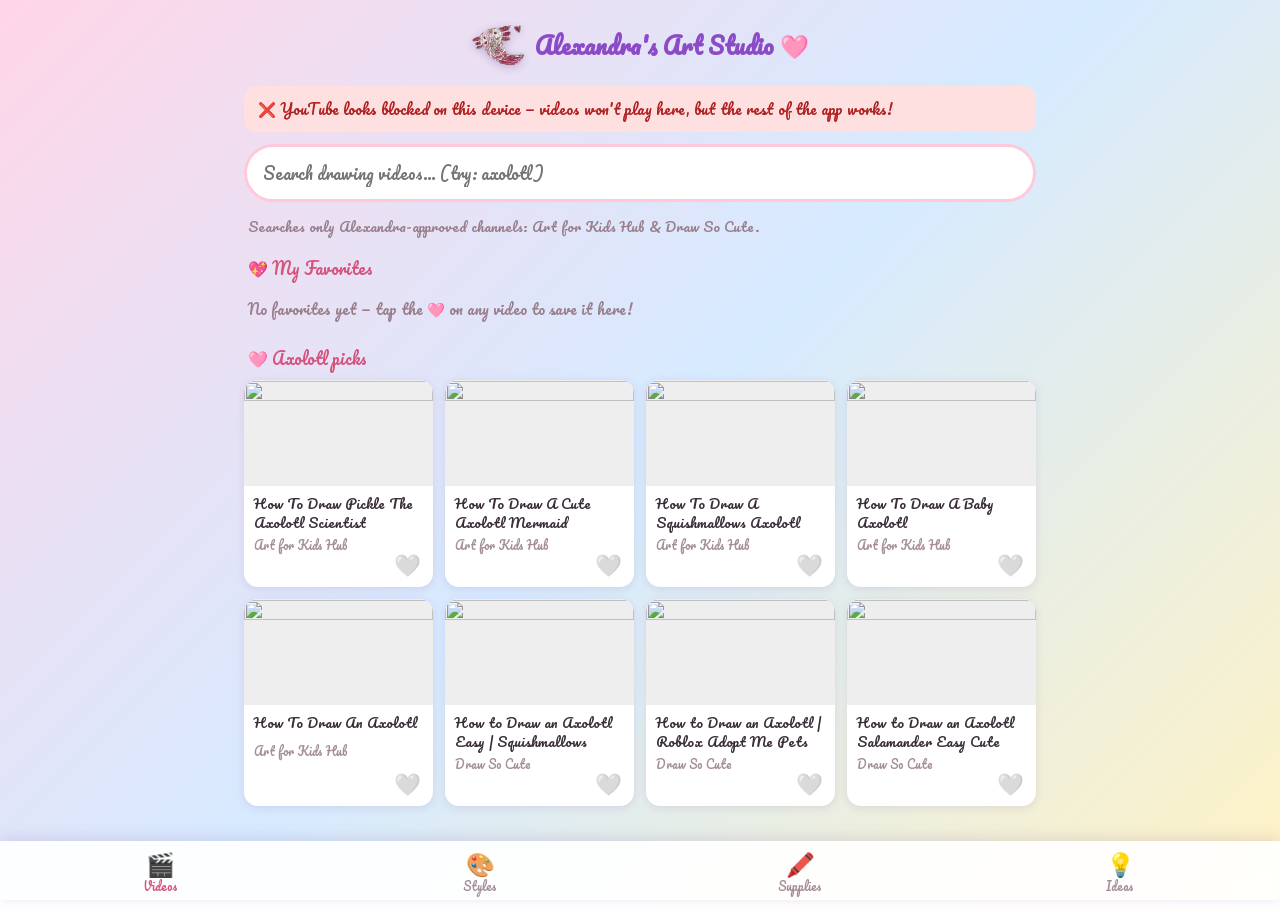
==== index.html @ 218f5567 "Transparent axolotl cutout as header logo + cache-bust all asset URLs (?v=2)" ====
<!DOCTYPE html>
<html lang="en">
<head>
  <meta charset="UTF-8">
  <meta name="viewport" content="width=device-width, initial-scale=1.0, viewport-fit=cover">
  <title>Alexandra's Art Studio</title>

  <!-- Home-screen app (iOS Safari: Share → Add to Home Screen) -->
  <link rel="manifest" href="manifest.webmanifest">
  <link rel="apple-touch-icon" href="apple-touch-icon.png?v=2">
  <link rel="icon" type="image/png" sizes="192x192" href="icon-192.png?v=2">
  <meta name="mobile-web-app-capable" content="yes">
  <meta name="apple-mobile-web-app-capable" content="yes">
  <meta name="apple-mobile-web-app-status-bar-style" content="black-translucent">
  <meta name="apple-mobile-web-app-title" content="Art Studio">
  <meta name="theme-color" content="#ffd6e8">

  <!-- bump ?v= on each deploy that changes these files: defeats stale browser caches -->
  <link rel="stylesheet" href="styles.css?v=2">
</head>
<body>
  <header>
    <h1><img class="logo" src="logo-192.png?v=2" alt="Alexandra's axolotl drawing"> Alexandra's Art Studio 🩷</h1>
  </header>

  <main>
    <!-- ================= VIDEOS ================= -->
    <section id="view-videos" class="view active">
      <div id="netwarn">❌ YouTube looks blocked on this device — videos won't play here, but the rest of the app works!</div>

      <div class="searchbar">
        <input id="search" type="search" placeholder="Search drawing videos… (try: axolotl)"
               autocomplete="off" autocorrect="off" autocapitalize="off">
      </div>
      <p class="hint">Searches only Alexandra-approved channels: Art for Kids Hub &amp; Draw So Cute.</p>

      <div id="favs-section">
        <p class="section-label">💖 My Favorites <button id="backup-favs" class="tiny-btn">copy my list</button></p>
        <div id="favs-grid" class="vgrid"></div>
        <p id="favs-empty" class="empty-note">No favorites yet — tap the 🩷 on any video to save it here!</p>
      </div>

      <p class="section-label" id="results-label">🩷 Axolotl picks</p>
      <div id="results-grid" class="vgrid"></div>
      <p id="more-note" class="more-note"></p>
    </section>

    <!-- ================= STYLES ================= -->
    <section id="view-styles" class="view">
      <div class="panel style-card">
        <h3>✏️ Realistic</h3>
        <ul>
          <li>Draw what you <em>see</em>, not what you know — look at a photo or real thing while you draw.</li>
          <li>Shading makes things look round: decide where the light comes from, and darken the other side.</li>
          <li>Sketch light guide lines first, then darken the lines you like best.</li>
          <li>It's slow — realistic artists take their time and that's normal.</li>
        </ul>
        <p class="try">🩷 Try it: find a photo of a real axolotl and draw its actual spots and gill shapes.</p>
        <button class="findbtn" data-q="realistic">Find videos →</button>
      </div>

      <div class="panel style-card">
        <h3>😄 Cartoon</h3>
        <ul>
          <li>Big simple shapes: circles, beans, and eggs make the best cartoon bodies.</li>
          <li>Exaggerate! Huge eyes, tiny feet, giant smiles — cartoons stretch the truth on purpose.</li>
          <li>Thick, confident outlines make a drawing feel "finished."</li>
          <li>Flat colors (no shading) are totally allowed here.</li>
        </ul>
        <p class="try">🩷 Try it: draw an axolotl as one big bean shape with a huge happy smile.</p>
        <button class="findbtn" data-q="cartoon">Find videos →</button>
      </div>

      <div class="panel style-card">
        <h3>👁️ Manga / Anime</h3>
        <ul>
          <li>Eyes are the star: large, shiny, with white sparkle squares in them.</li>
          <li>Small nose and mouth — sometimes just tiny lines.</li>
          <li>Hair (or gills!) drawn in pointy sections, like flower petals.</li>
          <li>Emotions get symbols: sweat drops, sparkles, anger marks.</li>
        </ul>
        <p class="try">🩷 Try it: give an axolotl giant sparkly anime eyes and blush lines.</p>
        <button class="findbtn" data-q="anime">Find videos →</button>
      </div>

      <div class="panel style-card">
        <h3>🌊 Watercolor</h3>
        <ul>
          <li>Water first, paint second: wet the paper a little and let colors bloom.</li>
          <li>Light colors first, dark colors last — you can't easily undo dark.</li>
          <li>Let blobs and drips happen. "Mistakes" become clouds, water, and magic.</li>
          <li>Let each layer dry before adding details on top (hard, but worth it!).</li>
        </ul>
        <p class="try">🩷 Try it: paint a soft pink axolotl blob, let it dry, then add face details with a thin marker.</p>
        <button class="findbtn" data-q="watercolor">Find videos →</button>
      </div>

      <div class="panel style-card">
        <h3>🟪 Pixel Art</h3>
        <ul>
          <li>Draw on graph paper: every square is one "pixel" — color squares, never half-squares.</li>
          <li>Start tiny: 16×16 squares is enough for a whole character.</li>
          <li>Straight edges and stair-steps are the style, not a mistake.</li>
          <li>Pick just 3–5 colors before you start.</li>
        </ul>
        <p class="try">🩷 Try it: make a 16×16 pixel axolotl — pink squares, two black squares for eyes.</p>
        <button class="findbtn" data-q="minecraft">Find videos →</button>
      </div>
    </section>

    <!-- ================= SUPPLIES ================= -->
    <section id="view-supplies" class="view">
      <div class="supply-toggle">
        <button id="mode-all" class="on">Everything</button>
        <button id="mode-shop">🛒 Shopping list</button>
      </div>
      <div id="supplies-root"></div>
    </section>

    <!-- ================= IDEAS ================= -->
    <section id="view-ideas" class="view">
      <div class="panel">
        <h2>⭐ Today's Challenge</h2>
        <p class="daily" id="daily-out">…</p>
      </div>

      <div class="panel spin-area">
        <h2>🎰 Idea Machine</h2>
        <p id="prompt-out">Tap the button and I'll invent something for you to draw!</p>
        <button id="spin-btn">✨ Spin an idea! ✨</button>
      </div>
    </section>
  </main>

  <!-- player modal -->
  <div id="player-modal">
    <div class="player-box">
      <div class="frame-wrap" id="frame-wrap"></div>
      <div class="player-bar">
        <span class="ptitle" id="player-title"></span>
        <button id="player-close">Done ✔️</button>
      </div>
    </div>
  </div>

  <nav>
    <button data-view="videos" class="active"><span class="ico">🎬</span>Videos</button>
    <button data-view="styles"><span class="ico">🎨</span>Styles</button>
    <button data-view="supplies"><span class="ico">🖍️</span>Supplies</button>
    <button data-view="ideas"><span class="ico">💡</span>Ideas</button>
  </nav>

  <script src="app.js?v=2"></script>
</body>
</html>
---- styles.css ----
/* "Wavy" — chosen by Alexandra from the font tasting, 2026-07 */
@font-face {
  font-family: "Pacifico";
  src: url("fonts/pacifico.woff2") format("woff2");
  font-weight: 400;
  font-display: swap;
}

* { margin: 0; padding: 0; box-sizing: border-box; }

:root {
  --pink: #ff8fab;
  --pink-dark: #d6537d;
  --pink-soft: #ffc9d9;
  --purple: #8b4bc7;
  --aqua: #9fe3f7;
  --ink: #3a2e39;
  --card: rgba(255, 255, 255, 0.92);
}

html { -webkit-text-size-adjust: 100%; }

body {
  font-family: "Pacifico", "Comic Sans MS", "Chalkboard SE", "Marker Felt", cursive;
  background: linear-gradient(135deg, #ffd6e8 0%, #d6eaff 50%, #fff3c4 100%);
  background-attachment: fixed;
  min-height: 100vh;
  min-height: 100dvh;
  color: var(--ink);
  -webkit-tap-highlight-color: transparent;
  padding-top: calc(8px + env(safe-area-inset-top));
  padding-bottom: calc(84px + env(safe-area-inset-bottom)); /* room for tab bar */
}

header {
  text-align: center;
  padding: 10px 16px 6px;
}

header h1 {
  color: var(--purple);
  font-size: 1.45rem;
  display: flex;
  align-items: center;
  justify-content: center;
  gap: 10px;
}

header .logo {
  width: 54px;
  height: 54px;
  /* transparent cutout: no frame, just a soft lift off the background */
  filter: drop-shadow(0 2px 4px rgba(120, 80, 160, 0.35));
  flex-shrink: 0;
}

main {
  max-width: 820px;
  margin: 0 auto;
  padding: 8px 14px calc(14px + env(safe-area-inset-bottom));
}

.view { display: none; }
.view.active { display: block; }

.panel {
  background: var(--card);
  border-radius: 18px;
  box-shadow: 0 4px 18px rgba(120, 80, 160, 0.18);
  padding: 16px;
  margin-bottom: 14px;
}

.panel h2 {
  color: var(--pink-dark);
  font-size: 1.15rem;
  margin-bottom: 10px;
}

/* ---------- Videos ---------- */

.searchbar {
  display: flex;
  gap: 8px;
  margin-bottom: 12px;
}

.searchbar input {
  flex: 1;
  font: inherit;
  font-size: 1rem;
  padding: 12px 16px;
  border: 3px solid var(--pink-soft);
  border-radius: 999px;
  background: #fff;
  color: var(--ink);
  outline: none;
}

.searchbar input:focus { border-color: var(--pink); }

.hint {
  font-size: 0.85rem;
  color: #997f8c;
  margin: 2px 4px 12px;
}

#netwarn {
  display: none;
  background: #ffe0e0;
  color: #b02020;
  border-radius: 12px;
  padding: 10px 14px;
  font-size: 0.9rem;
  margin-bottom: 12px;
}

.vgrid {
  display: grid;
  grid-template-columns: repeat(auto-fill, minmax(150px, 1fr));
  gap: 12px;
}

.vcard {
  background: #fff;
  border-radius: 14px;
  overflow: hidden;
  box-shadow: 0 2px 8px rgba(120, 80, 160, 0.15);
  position: relative;
  cursor: pointer;
}

.vcard img {
  width: 100%;
  aspect-ratio: 16 / 9;
  object-fit: cover;
  display: block;
  background: #eee;
}

.vcard .vtitle {
  font-size: 0.85rem;
  line-height: 1.35;
  padding: 8px 10px 4px;
  display: -webkit-box;
  -webkit-line-clamp: 2;
  -webkit-box-orient: vertical;
  overflow: hidden;
  min-height: 2.6em;
}

.vcard .vchan {
  font-size: 0.72rem;
  color: #a58d9a;
  padding: 0 10px 32px;
}

.heart {
  position: absolute;
  bottom: 2px;
  right: 4px;
  font-size: 1.35rem;
  background: none;
  border: none;
  padding: 6px 8px;
  cursor: pointer;
  filter: grayscale(1) opacity(0.45);
  transition: transform 0.15s;
}

.heart.faved { filter: none; transform: scale(1.15); }

.section-label {
  font-size: 1rem;
  color: var(--pink-dark);
  margin: 16px 4px 8px;
}

.more-note {
  text-align: center;
  color: #997f8c;
  font-size: 0.85rem;
  margin: 14px 0 4px;
}

.tiny-btn {
  font: inherit;
  font-size: 0.78rem;
  color: var(--purple);
  background: none;
  border: none;
  text-decoration: underline;
  padding: 8px;
  cursor: pointer;
}

.empty-note {
  color: #997f8c;
  font-size: 0.9rem;
  padding: 6px 4px;
}

/* player modal */
#player-modal {
  display: none;
  position: fixed;
  inset: 0;
  background: rgba(58, 46, 57, 0.85);
  z-index: 50;
  align-items: center;
  justify-content: center;
  padding: 16px;
  padding-top: calc(16px + env(safe-area-inset-top));
}

#player-modal.open { display: flex; }

.player-box {
  width: 100%;
  max-width: 720px;
  background: #000;
  border-radius: 16px;
  overflow: hidden;
}

.player-box .frame-wrap {
  position: relative;
  padding-bottom: 56.25%;
}

.player-box iframe {
  position: absolute;
  inset: 0;
  width: 100%;
  height: 100%;
  border: 0;
}

.player-bar {
  display: flex;
  align-items: center;
  justify-content: space-between;
  gap: 10px;
  background: #fff;
  padding: 10px 14px;
}

.player-bar .ptitle { font-size: 0.85rem; line-height: 1.3; }

.player-bar button {
  font: inherit;
  font-size: 0.9rem;
  border: none;
  background: var(--pink-soft);
  color: var(--pink-dark);
  border-radius: 999px;
  padding: 8px 16px;
  cursor: pointer;
  flex-shrink: 0;
}

/* ---------- Styles tab ---------- */

.style-card h3 {
  color: var(--purple);
  font-size: 1.05rem;
  margin-bottom: 6px;
}

.style-card ul {
  margin: 6px 0 10px 20px;
  font-size: 0.9rem;
  line-height: 1.5;
}

.style-card .try {
  font-size: 0.85rem;
  background: #fff3c4;
  border-radius: 10px;
  padding: 8px 12px;
  margin-bottom: 10px;
}

.style-card .findbtn {
  font: inherit;
  font-size: 0.85rem;
  background: var(--pink);
  color: #fff;
  border: none;
  border-radius: 999px;
  padding: 9px 16px;
  cursor: pointer;
}

/* ---------- Supplies ---------- */

.supply-toggle {
  display: flex;
  gap: 8px;
  margin-bottom: 12px;
}

.supply-toggle button {
  flex: 1;
  font: inherit;
  font-size: 0.85rem;
  padding: 9px;
  border-radius: 999px;
  border: 2px solid var(--pink-soft);
  background: #fff;
  color: var(--pink-dark);
  cursor: pointer;
}

.supply-toggle button.on {
  background: var(--pink);
  border-color: var(--pink);
  color: #fff;
}

.supply-item {
  display: flex;
  align-items: center;
  gap: 10px;
  padding: 9px 4px;
  border-bottom: 1px dashed #f0d7e2;
  font-size: 0.95rem;
}

.supply-item:last-child { border-bottom: none; }

.supply-item input[type="checkbox"] {
  width: 22px;
  height: 22px;
  accent-color: var(--pink);
  flex-shrink: 0;
}

.supply-item.have label { text-decoration: line-through; color: #b9a2ae; }

/* ---------- Ideas ---------- */

.daily {
  background: linear-gradient(135deg, #fff3c4, #ffe4ef);
  border-radius: 14px;
  padding: 14px;
  font-size: 1rem;
  line-height: 1.45;
}

.spin-area { text-align: center; }

#spin-btn {
  font: inherit;
  font-size: 1.15rem;
  background: var(--pink);
  color: #fff;
  border: none;
  border-radius: 999px;
  padding: 14px 30px;
  cursor: pointer;
  box-shadow: 0 4px 14px rgba(214, 83, 125, 0.4);
}

#spin-btn:active { transform: scale(0.96); }

#prompt-out {
  min-height: 4.2em;
  display: flex;
  align-items: center;
  justify-content: center;
  font-size: 1.1rem;
  line-height: 1.5;
  padding: 14px 6px 4px;
}

#prompt-out.spinning { color: #b9a2ae; }

/* ---------- Tab bar ---------- */

nav {
  position: fixed;
  bottom: 0;
  left: 0;
  right: 0;
  display: flex;
  background: rgba(255, 255, 255, 0.93);
  backdrop-filter: blur(10px);
  -webkit-backdrop-filter: blur(10px);
  box-shadow: 0 -2px 14px rgba(120, 80, 160, 0.18);
  padding-bottom: env(safe-area-inset-bottom);
  z-index: 40;
}

nav button {
  flex: 1;
  font: inherit;
  background: none;
  border: none;
  padding: 8px 0 6px;
  cursor: pointer;
  color: #a58d9a;
  font-size: 0.72rem;
  line-height: 1.3;
}

nav button .ico { display: block; font-size: 1.45rem; }

nav button.active { color: var(--pink-dark); }
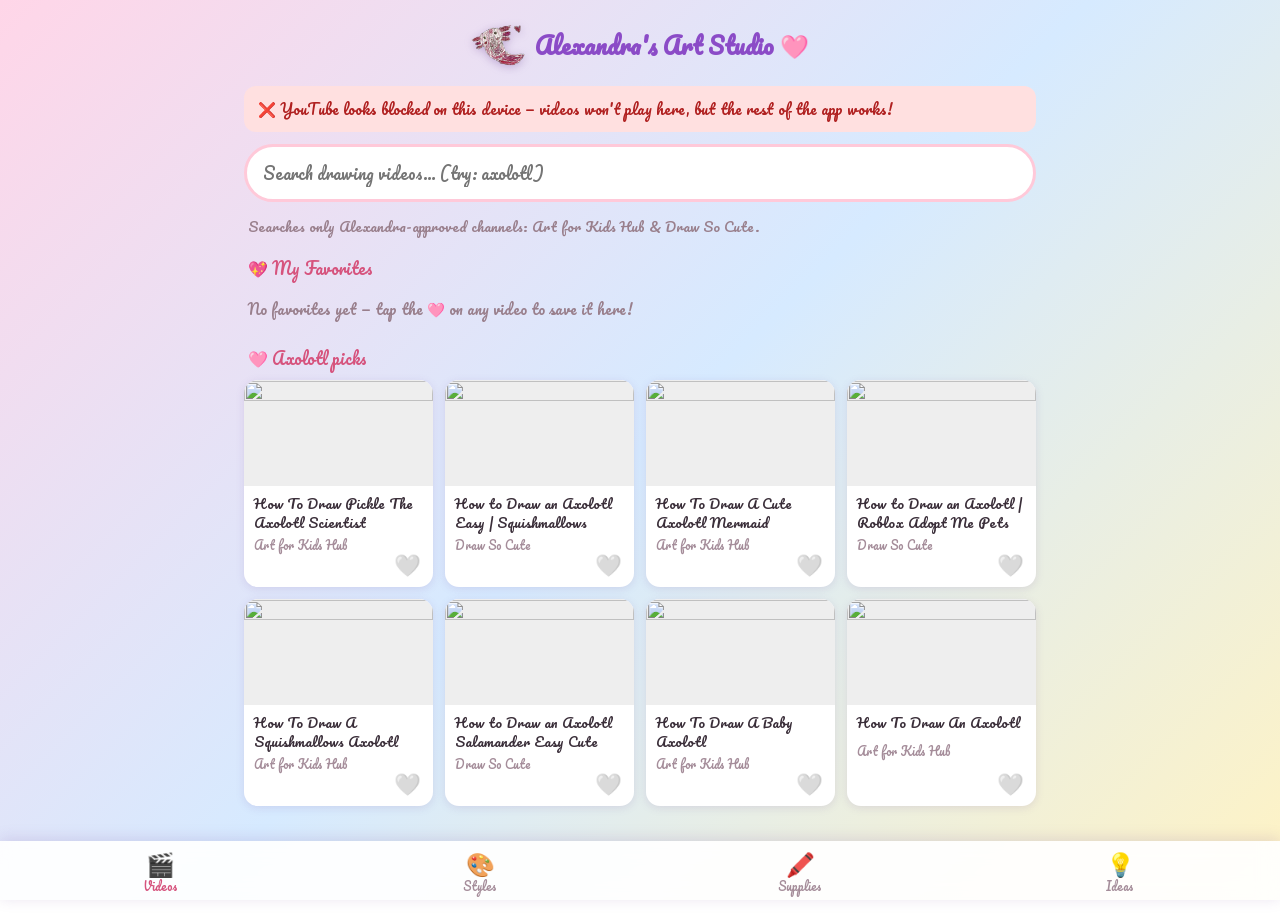
==== commit b3f248d1: "Interleave search results by channel so neither channel crowds out the other" ====
--- a/index.html
+++ b/index.html
@@ -7,8 +7,8 @@
 
   <!-- Home-screen app (iOS Safari: Share → Add to Home Screen) -->
   <link rel="manifest" href="manifest.webmanifest">
-  <link rel="apple-touch-icon" href="apple-touch-icon.png?v=2">
-  <link rel="icon" type="image/png" sizes="192x192" href="icon-192.png?v=2">
+  <link rel="apple-touch-icon" href="apple-touch-icon.png?v=3">
+  <link rel="icon" type="image/png" sizes="192x192" href="icon-192.png?v=3">
   <meta name="mobile-web-app-capable" content="yes">
   <meta name="apple-mobile-web-app-capable" content="yes">
   <meta name="apple-mobile-web-app-status-bar-style" content="black-translucent">
@@ -16,7 +16,7 @@
   <meta name="theme-color" content="#ffd6e8">
 
   <!-- bump ?v= on each deploy that changes these files: defeats stale browser caches -->
-  <link rel="stylesheet" href="styles.css?v=2">
+  <link rel="stylesheet" href="styles.css?v=3">
 </head>
 <body>
   <header>
@@ -150,6 +150,6 @@
     <button data-view="ideas"><span class="ico">💡</span>Ideas</button>
   </nav>
 
-  <script src="app.js?v=2"></script>
+  <script src="app.js?v=4"></script>
 </body>
 </html>
--- a/styles.css
+++ b/styles.css
@@ -321,6 +321,7 @@
 .supply-item {
   display: flex;
   align-items: center;
+  justify-content: space-between;
   gap: 10px;
   padding: 9px 4px;
   border-bottom: 1px dashed #f0d7e2;
@@ -329,14 +330,24 @@
 
 .supply-item:last-child { border-bottom: none; }
 
-.supply-item input[type="checkbox"] {
-  width: 22px;
-  height: 22px;
-  accent-color: var(--pink);
-  flex-shrink: 0;
-}
-
 .supply-item.have label { text-decoration: line-through; color: #b9a2ae; }
+
+.pills { display: flex; gap: 6px; flex-shrink: 0; }
+
+.pill {
+  font: inherit;
+  font-size: 0.72rem;
+  padding: 6px 10px;
+  border-radius: 999px;
+  border: 2px solid #eddbe4;
+  background: #fff;
+  color: #a58d9a;
+  cursor: pointer;
+  white-space: nowrap;
+}
+
+.pill.on-have { background: #d9f7d9; border-color: #7bc77b; color: #1d7a1d; }
+.pill.on-need { background: #ffe0ec; border-color: var(--pink); color: var(--pink-dark); }
 
 /* ---------- Ideas ---------- */
 
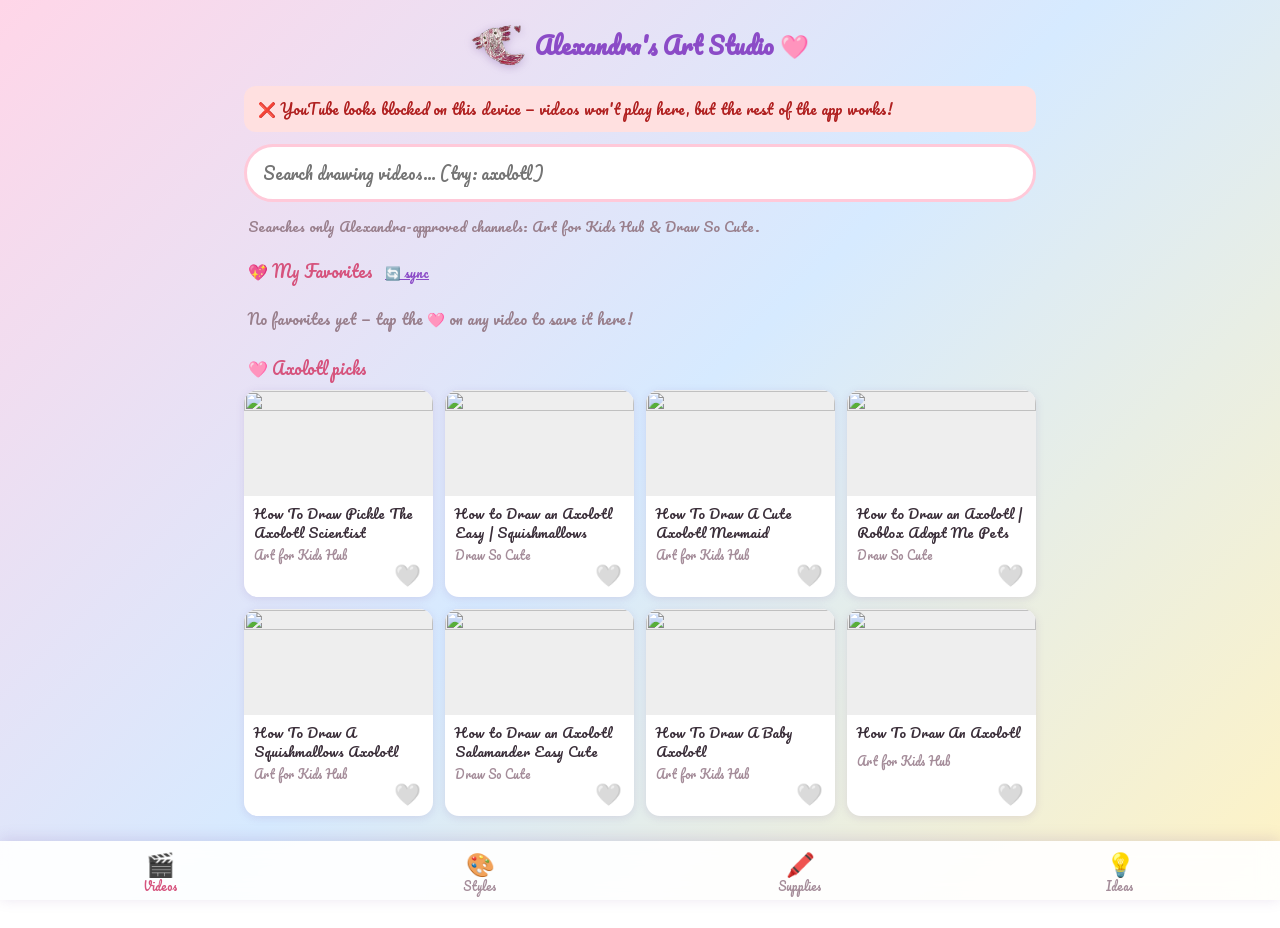
==== commit fef23020: "Device sync: QR/link sync (vendored qrcodejs), merge-on-import, family-state.json baseline favorites" ====
--- a/index.html
+++ b/index.html
@@ -16,7 +16,7 @@
   <meta name="theme-color" content="#ffd6e8">
 
   <!-- bump ?v= on each deploy that changes these files: defeats stale browser caches -->
-  <link rel="stylesheet" href="styles.css?v=3">
+  <link rel="stylesheet" href="styles.css?v=5">
 </head>
 <body>
   <header>
@@ -35,7 +35,10 @@
       <p class="hint">Searches only Alexandra-approved channels: Art for Kids Hub &amp; Draw So Cute.</p>
 
       <div id="favs-section">
-        <p class="section-label">💖 My Favorites <button id="backup-favs" class="tiny-btn">copy my list</button></p>
+        <p class="section-label">💖 My Favorites
+          <button id="sync-open" class="tiny-btn">🔄 sync</button>
+          <button id="backup-favs" class="tiny-btn">copy my list</button>
+        </p>
         <div id="favs-grid" class="vgrid"></div>
         <p id="favs-empty" class="empty-note">No favorites yet — tap the 🩷 on any video to save it here!</p>
       </div>
@@ -132,6 +135,17 @@
     </section>
   </main>
 
+  <!-- sync modal -->
+  <div id="sync-modal">
+    <div class="sync-box">
+      <h2>🔄 Sync to another device</h2>
+      <div id="qr-slot"><p class="qr-note">QR code coming soon!</p></div>
+      <p class="sync-note">Scan the code with the other device's camera, or send the link:</p>
+      <button id="sync-copy">📋 Copy sync link</button>
+      <button id="sync-close">Done ✔️</button>
+    </div>
+  </div>
+
   <!-- player modal -->
   <div id="player-modal">
     <div class="player-box">
@@ -150,6 +164,7 @@
     <button data-view="ideas"><span class="ico">💡</span>Ideas</button>
   </nav>
 
-  <script src="app.js?v=4"></script>
+  <script src="qrcode.min.js"></script>
+  <script src="app.js?v=5"></script>
 </body>
 </html>
--- a/styles.css
+++ b/styles.css
@@ -200,6 +200,58 @@
   padding: 6px 4px;
 }
 
+/* sync modal */
+#sync-modal {
+  display: none;
+  position: fixed;
+  inset: 0;
+  background: rgba(58, 46, 57, 0.85);
+  z-index: 60;
+  align-items: center;
+  justify-content: center;
+  padding: 16px;
+}
+
+#sync-modal.open { display: flex; }
+
+.sync-box {
+  background: #fff;
+  border-radius: 20px;
+  padding: 22px;
+  max-width: 360px;
+  width: 100%;
+  text-align: center;
+}
+
+.sync-box h2 { color: var(--pink-dark); font-size: 1.15rem; margin-bottom: 14px; }
+
+#qr-slot {
+  display: flex;
+  align-items: center;
+  justify-content: center;
+  min-height: 180px;
+  margin-bottom: 12px;
+}
+
+#qr-slot img, #qr-slot canvas { border-radius: 8px; }
+
+.qr-note { color: #a58d9a; font-size: 0.85rem; }
+
+.sync-note { font-size: 0.85rem; color: #776570; margin-bottom: 14px; line-height: 1.4; }
+
+.sync-box button {
+  font: inherit;
+  font-size: 0.95rem;
+  border: none;
+  border-radius: 999px;
+  padding: 11px 18px;
+  cursor: pointer;
+  margin: 4px;
+}
+
+#sync-copy { background: var(--pink); color: #fff; }
+#sync-close { background: var(--pink-soft); color: var(--pink-dark); }
+
 /* player modal */
 #player-modal {
   display: none;
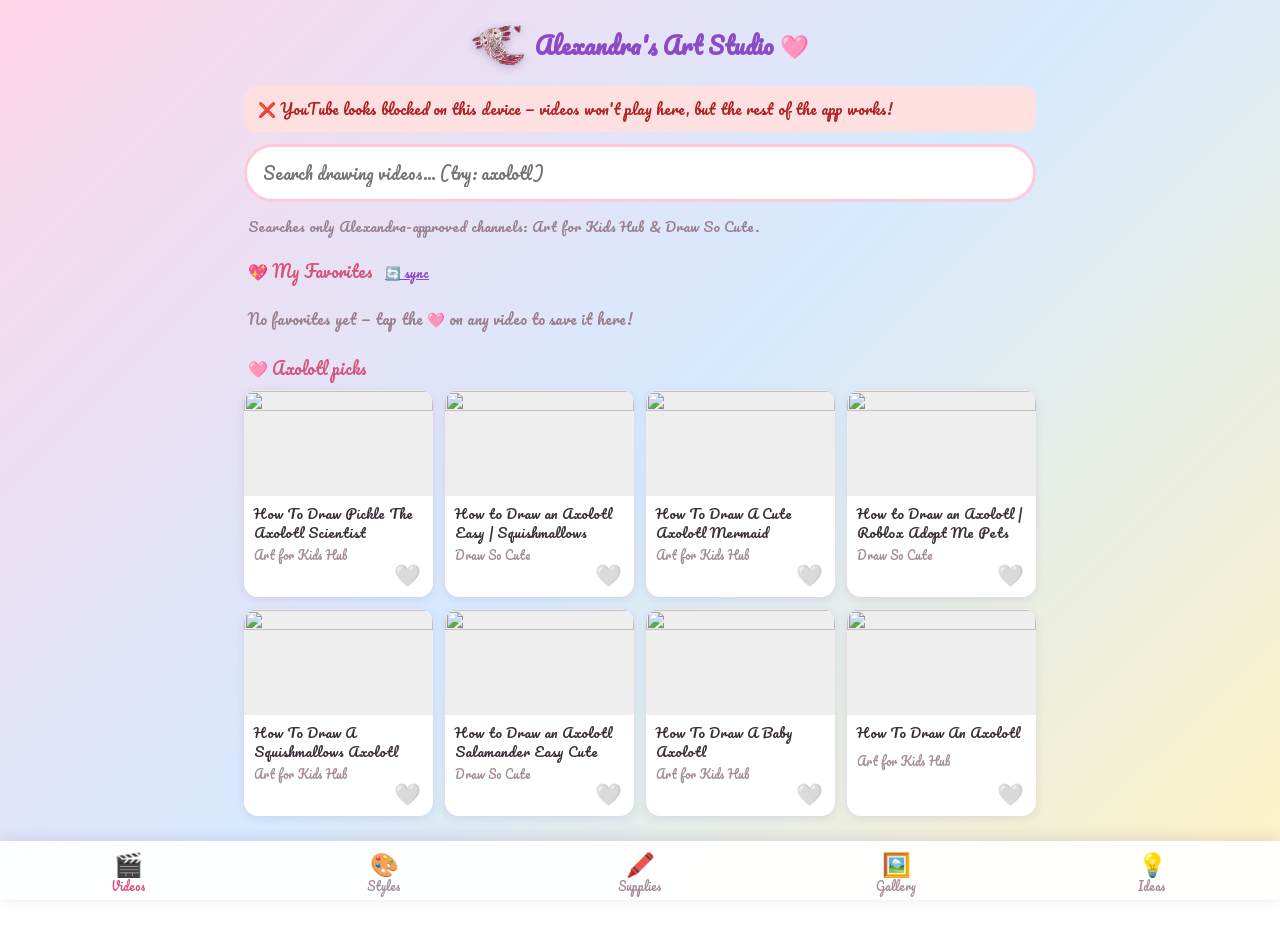
==== commit e545a45d: "Gallery tab: rotating Today's Featured Masterpiece + art grid + tools/add_art.py publish helper" ====
--- a/index.html
+++ b/index.html
@@ -16,7 +16,7 @@
   <meta name="theme-color" content="#ffd6e8">
 
   <!-- bump ?v= on each deploy that changes these files: defeats stale browser caches -->
-  <link rel="stylesheet" href="styles.css?v=5">
+  <link rel="stylesheet" href="styles.css?v=6">
 </head>
 <body>
   <header>
@@ -120,6 +120,16 @@
       <div id="supplies-root"></div>
     </section>
 
+    <!-- ================= GALLERY ================= -->
+    <section id="view-gallery" class="view">
+      <div class="panel" id="featured-panel">
+        <h2>🌟 Today's Featured Masterpiece</h2>
+        <div id="featured-slot"></div>
+      </div>
+      <p class="section-label" id="gallery-label">🖼️ All Artwork</p>
+      <div id="gallery-grid" class="agrid"></div>
+    </section>
+
     <!-- ================= IDEAS ================= -->
     <section id="view-ideas" class="view">
       <div class="panel">
@@ -157,14 +167,26 @@
     </div>
   </div>
 
+  <!-- art modal -->
+  <div id="art-modal">
+    <div class="art-box">
+      <img id="art-full" alt="">
+      <div class="player-bar">
+        <span class="ptitle" id="art-title"></span>
+        <button id="art-close">Done ✔️</button>
+      </div>
+    </div>
+  </div>
+
   <nav>
     <button data-view="videos" class="active"><span class="ico">🎬</span>Videos</button>
     <button data-view="styles"><span class="ico">🎨</span>Styles</button>
     <button data-view="supplies"><span class="ico">🖍️</span>Supplies</button>
+    <button data-view="gallery"><span class="ico">🖼️</span>Gallery</button>
     <button data-view="ideas"><span class="ico">💡</span>Ideas</button>
   </nav>
 
   <script src="qrcode.min.js"></script>
-  <script src="app.js?v=5"></script>
+  <script src="app.js?v=6"></script>
 </body>
 </html>
--- a/styles.css
+++ b/styles.css
@@ -401,6 +401,79 @@
 .pill.on-have { background: #d9f7d9; border-color: #7bc77b; color: #1d7a1d; }
 .pill.on-need { background: #ffe0ec; border-color: var(--pink); color: var(--pink-dark); }
 
+/* ---------- Gallery ---------- */
+
+#featured-slot img {
+  width: 100%;
+  border-radius: 14px;
+  display: block;
+}
+
+.art-caption {
+  text-align: center;
+  color: var(--pink-dark);
+  font-size: 1rem;
+  padding-top: 10px;
+}
+
+.agrid {
+  display: grid;
+  grid-template-columns: repeat(auto-fill, minmax(150px, 1fr));
+  gap: 12px;
+}
+
+.acard {
+  background: #fff;
+  border-radius: 14px;
+  overflow: hidden;
+  box-shadow: 0 2px 8px rgba(120, 80, 160, 0.15);
+  cursor: pointer;
+}
+
+.acard img {
+  width: 100%;
+  aspect-ratio: 1;
+  object-fit: cover;
+  display: block;
+  background: #eee;
+}
+
+.acard p {
+  font-size: 0.8rem;
+  padding: 8px 10px;
+  line-height: 1.3;
+}
+
+#art-modal {
+  display: none;
+  position: fixed;
+  inset: 0;
+  background: rgba(58, 46, 57, 0.88);
+  z-index: 55;
+  align-items: center;
+  justify-content: center;
+  padding: 16px;
+  padding-top: calc(16px + env(safe-area-inset-top));
+}
+
+#art-modal.open { display: flex; }
+
+.art-box {
+  max-width: 640px;
+  width: 100%;
+  background: #fff;
+  border-radius: 16px;
+  overflow: hidden;
+}
+
+.art-box img {
+  width: 100%;
+  max-height: 70vh;
+  object-fit: contain;
+  display: block;
+  background: #fdf7f0;
+}
+
 /* ---------- Ideas ---------- */
 
 .daily {
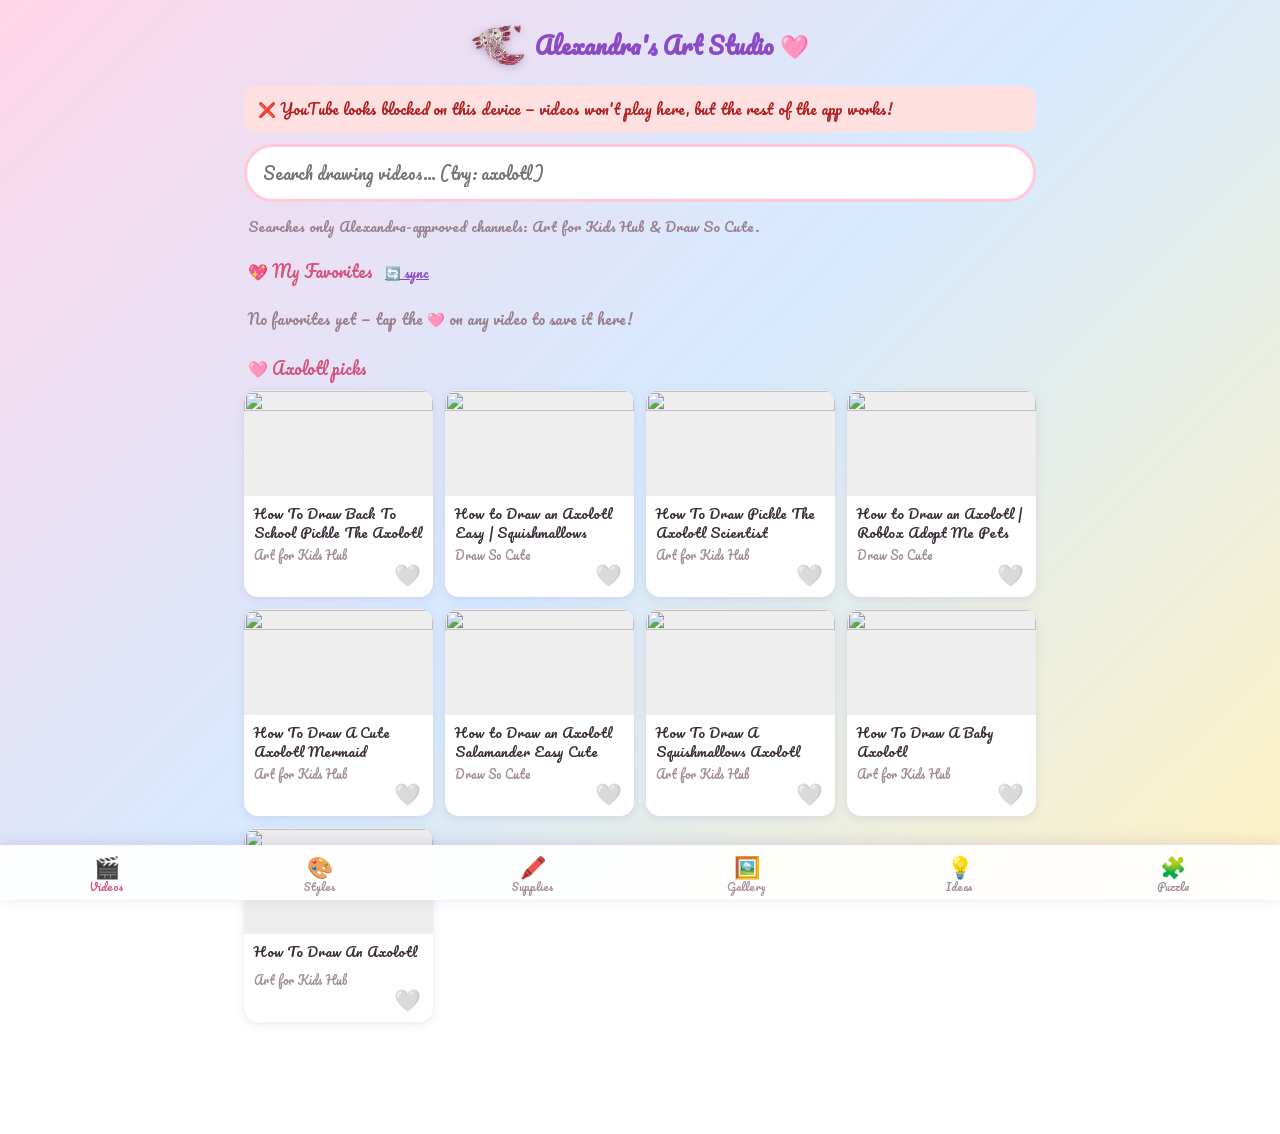
==== commit d91742b5: "Axolotl puzzle: earn jigsaw pieces by drawing, assemble a mystery axolotl, collect 12 real morphs" ====
--- a/index.html
+++ b/index.html
@@ -16,7 +16,7 @@
   <meta name="theme-color" content="#ffd6e8">
 
   <!-- bump ?v= on each deploy that changes these files: defeats stale browser caches -->
-  <link rel="stylesheet" href="styles.css?v=6">
+  <link rel="stylesheet" href="styles.css?v=7">
 </head>
 <body>
   <header>
@@ -128,6 +128,20 @@
       </div>
       <p class="section-label" id="gallery-label">🖼️ All Artwork</p>
       <div id="gallery-grid" class="agrid"></div>
+    </section>
+
+    <!-- ================= PUZZLE ================= -->
+    <section id="view-puzzle" class="view">
+      <div class="panel">
+        <h2>🧩 Mystery Axolotl Puzzle</h2>
+        <p class="pz-progress" id="pz-progress"></p>
+        <div id="pz-boardwrap"><div id="pz-board"></div></div>
+        <p class="pz-hint">Drag a piece onto the board — or tap a piece, then tap where it goes.</p>
+        <div id="pz-tray"></div>
+      </div>
+
+      <p class="section-label">🏅 My Axolotl Collection</p>
+      <div id="pz-collection" class="pz-grid"></div>
     </section>
 
     <!-- ================= IDEAS ================= -->
@@ -156,12 +170,24 @@
     </div>
   </div>
 
+  <!-- puzzle completion -->
+  <div id="pz-finish">
+    <div class="pz-finish-box">
+      <p class="pz-finish-kicker">✨ Puzzle complete! You discovered… ✨</p>
+      <img id="pz-finish-img" alt="">
+      <h2 id="pz-finish-name"></h2>
+      <p id="pz-finish-fact"></p>
+      <button id="pz-finish-btn">Add to my collection 🏅</button>
+    </div>
+  </div>
+
   <!-- player modal -->
   <div id="player-modal">
     <div class="player-box">
       <div class="frame-wrap" id="frame-wrap"></div>
       <div class="player-bar">
         <span class="ptitle" id="player-title"></span>
+        <button id="drew-it">🎨 I drew it!</button>
         <button id="player-close">Done ✔️</button>
       </div>
     </div>
@@ -184,9 +210,12 @@
     <button data-view="supplies"><span class="ico">🖍️</span>Supplies</button>
     <button data-view="gallery"><span class="ico">🖼️</span>Gallery</button>
     <button data-view="ideas"><span class="ico">💡</span>Ideas</button>
+    <button data-view="puzzle"><span class="ico">🧩</span>Puzzle</button>
   </nav>
 
   <script src="qrcode.min.js"></script>
-  <script src="app.js?v=6"></script>
+  <script src="axolotl.js?v=7"></script>
+  <script src="puzzle.js?v=7"></script>
+  <script src="app.js?v=7"></script>
 </body>
 </html>
--- a/styles.css
+++ b/styles.css
@@ -543,3 +543,140 @@
 nav button .ico { display: block; font-size: 1.45rem; }
 
 nav button.active { color: var(--pink-dark); }
+
+/* ---------------- Puzzle ---------------- */
+
+.pz-progress { font-size: .9rem; color: #776570; margin-bottom: 10px; line-height: 1.4; }
+.pz-hint { font-size: .82rem; color: #a58d9a; text-align: center; margin: 10px 0 8px; }
+.pz-empty { color: #a58d9a; font-size: .9rem; text-align: center; padding: 14px 6px; }
+
+#pz-boardwrap { display: flex; justify-content: center; }
+
+#pz-board {
+  position: relative;
+  border-radius: 10px;
+  background: repeating-conic-gradient(#f6eef3 0% 25%, #fdf7fa 0% 50%) 50% / 32px 32px;
+  box-shadow: inset 0 0 0 3px #f0d7e2;
+  touch-action: manipulation;
+}
+
+.pz-cell {
+  position: absolute;
+  box-sizing: border-box;
+  border: 1px dashed #e6cfdb;
+  border-radius: 3px;
+}
+
+.pz-placed { position: absolute; pointer-events: none; }
+.pz-svg { display: block; overflow: visible; }
+
+#pz-tray {
+  display: flex;
+  flex-wrap: wrap;               /* show the whole pile at once, no side-scrolling */
+  justify-content: center;
+  gap: 6px;
+  padding: 10px 2px 4px;
+  min-height: 40px;
+}
+
+/* pieces sit a little smaller in the tray, then grow to full size when lifted */
+.pz-traypiece svg { width: 68px; height: 68px; }
+
+.pz-traypiece {
+  flex: 0 0 auto;
+  cursor: grab;
+  touch-action: none;              /* let us drag pieces without scrolling the page */
+  filter: drop-shadow(0 2px 3px rgba(120, 80, 160, .35));
+  border-radius: 6px;
+  transition: transform .12s;
+}
+
+.pz-traypiece:active { cursor: grabbing; }
+.pz-lifted { opacity: .28; }
+.pz-sel { transform: scale(1.08); outline: 3px solid var(--pink); outline-offset: 2px; border-radius: 8px; }
+
+.pz-ghost {
+  position: fixed;
+  left: 0; top: 0;
+  z-index: 90;
+  pointer-events: none;
+  filter: drop-shadow(0 6px 10px rgba(58, 46, 57, .45));
+}
+
+@keyframes pzpop { 0% { transform: scale(1.25); } 60% { transform: scale(.95); } 100% { transform: scale(1); } }
+.pz-pop { animation: pzpop .4s ease-out; }
+
+@keyframes pzshake { 0%,100% { transform: translateX(0); } 25% { transform: translateX(-5px); } 75% { transform: translateX(5px); } }
+.pz-shake { animation: pzshake .4s; }
+
+/* collection */
+.pz-grid {
+  display: grid;
+  grid-template-columns: repeat(auto-fill, minmax(140px, 1fr));
+  gap: 12px;
+}
+
+.pz-card {
+  background: #fff;
+  border-radius: 14px;
+  overflow: hidden;
+  box-shadow: 0 2px 8px rgba(120, 80, 160, .16);
+}
+
+.pz-card img { width: 100%; display: block; }
+.pz-card figcaption { font-size: .82rem; text-align: center; padding: 7px 4px 9px; color: var(--pink-dark); }
+
+/* completion celebration */
+#pz-finish {
+  display: none;
+  position: fixed;
+  inset: 0;
+  background: rgba(58, 46, 57, .88);
+  z-index: 70;
+  align-items: center;
+  justify-content: center;
+  padding: 16px;
+  overflow-y: auto;
+}
+
+#pz-finish.open { display: flex; }
+
+.pz-finish-box {
+  background: #fff;
+  border-radius: 22px;
+  padding: 20px;
+  max-width: 380px;
+  width: 100%;
+  text-align: center;
+}
+
+.pz-finish-kicker { color: var(--pink-dark); font-size: .95rem; margin-bottom: 12px; }
+.pz-finish-box img { width: 100%; border-radius: 14px; display: block; margin-bottom: 12px; }
+.pz-finish-box h2 { color: var(--purple); font-size: 1.3rem; margin-bottom: 8px; }
+.pz-finish-box p { font-size: .9rem; line-height: 1.45; color: #5c4c56; margin-bottom: 16px; }
+
+#pz-finish-btn {
+  font: inherit;
+  font-size: 1rem;
+  background: var(--pink);
+  color: #fff;
+  border: none;
+  border-radius: 999px;
+  padding: 13px 24px;
+  cursor: pointer;
+}
+
+/* "I drew it!" reward button in the video player */
+#drew-it {
+  background: #d9f7d9 !important;
+  color: #1d7a1d !important;
+}
+
+#drew-it.earned {
+  background: #eee !important;
+  color: #999 !important;
+}
+
+/* six tabs need a slightly tighter bar */
+nav button { font-size: .66rem; }
+nav button .ico { font-size: 1.32rem; }
